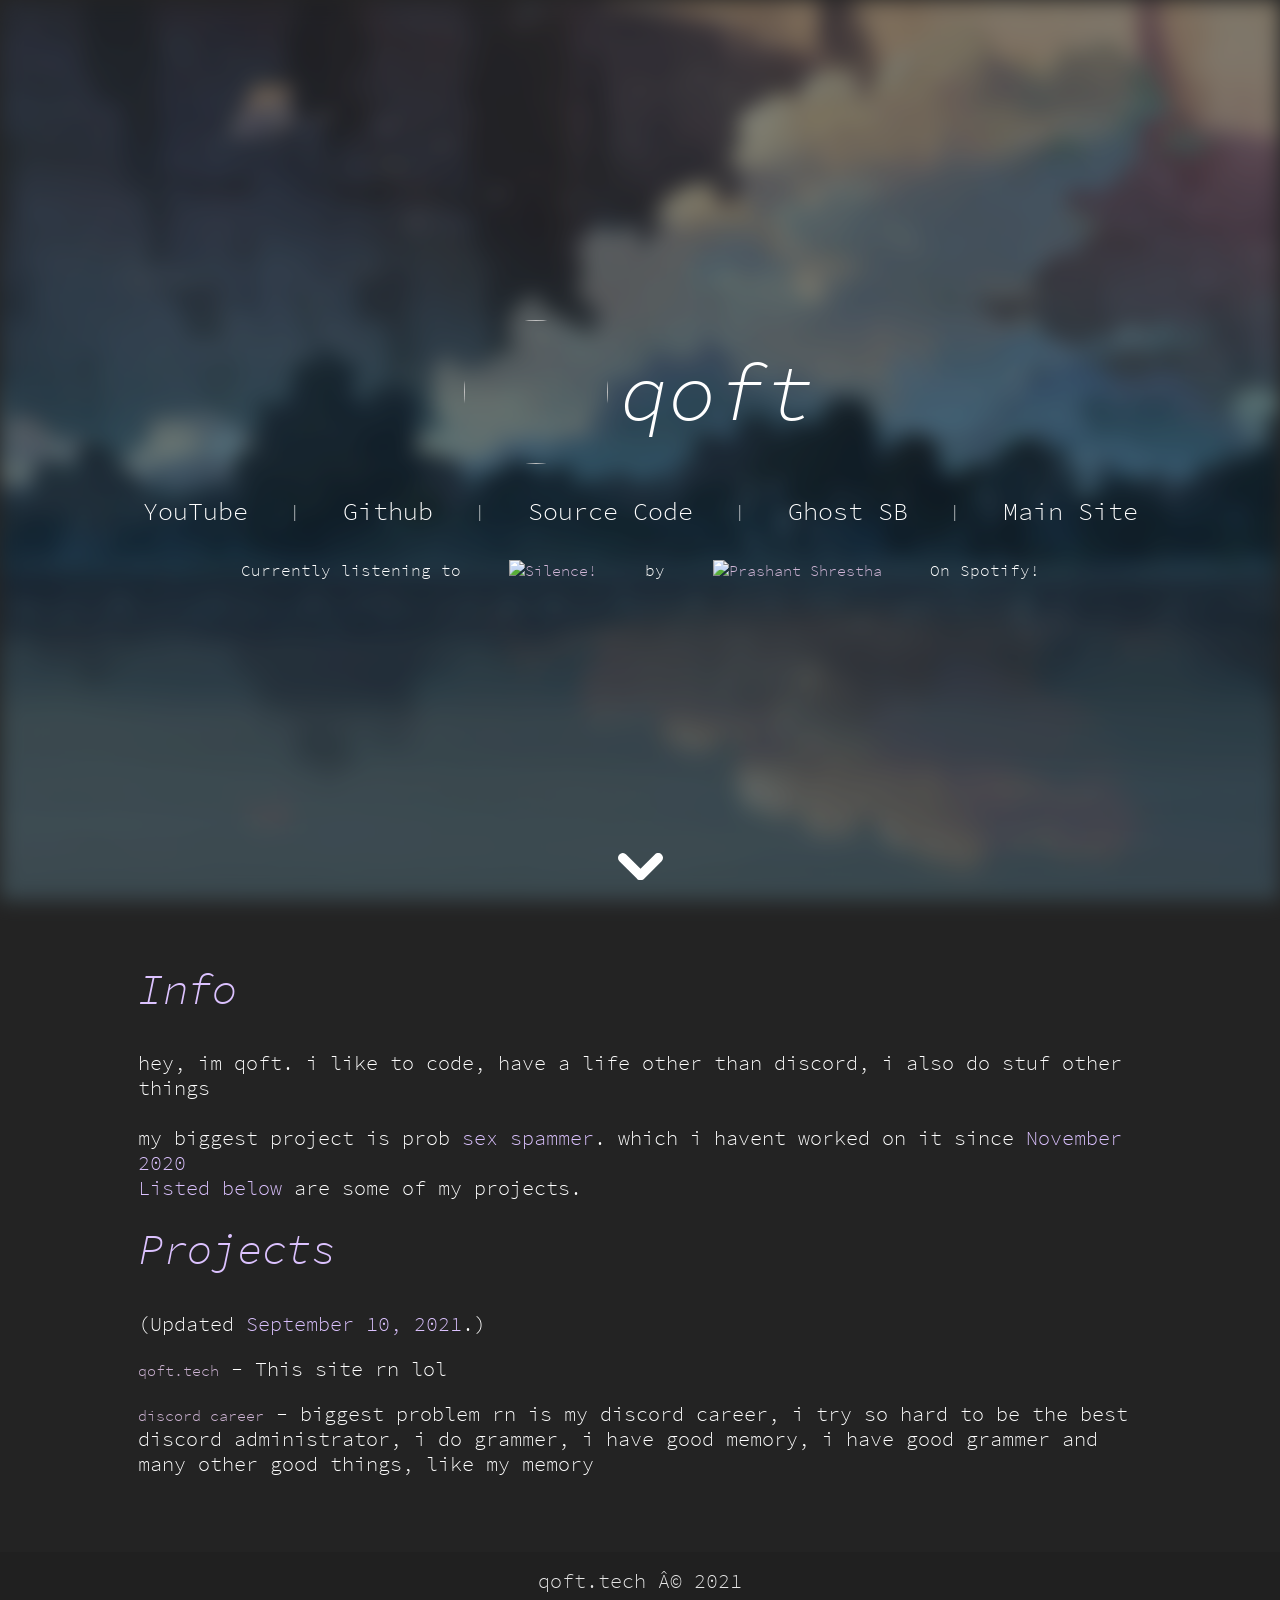
==== index.html @ eb9dd9b1 "Update index.html" ====
<html lang="en">
    <head>
      <title>   </title>
<script type="text/javascript">
function clock() {
var date = new Date()

var month = date.getMonth()

var hour = date.getHours()
var minute = date.getMinutes()
var second = date.getSeconds()
if (hour > 12) {hour = hour - 12}
if (minute < 10) {minute = "0" + minute}
if (second < 10) {second = "0" + second}
document.title = hour + ":" + minute + ":" + second
setTimeout(clock, 1000)
}
</script>
<!-- Global site tag (gtag.js) - Google Analytics -->
<script async src="https://www.googletagmanager.com/gtag/js?id=G-WHGM9ZSZ1Q"></script>
<script>
  window.dataLayer = window.dataLayer || [];
  function gtag(){dataLayer.push(arguments);}
  gtag('js', new Date());

  gtag('config', 'G-WHGM9ZSZ1Q');
</script>
</head>
    

<body onLoad="clock()" oncontextmenu="return false;">

<!-- Checks if user is in mobile, and then removes the video if the requirement is met. !-->
<script>
    const is_mobile = !!navigator.userAgent.match(/iphone|android|blackberry/ig) || false;
    const videoElm = document.getElementById('vid');
    if (is_mobile) {
        videoElm.remove();
    }
</script>



<html>
	<head>
		<body onLoad="clock()" oncontextmenu="return false;">
		<body class="back-row-toggle splat-toggle">
			<div class="rain front-row"></div>
			<div class="rain back-row"></div>
		</body>
		<meta http-equiv="Content-Type" content="text/html; charset=UTF-8"/>
		<meta name="viewport" content="width=device-width, initial-scale=1, maximum-scale=1.0, user-scalable=no"/>
		<link rel="icon" type="image/png" href="assets/img/icon.png">
	
		<meta name="theme-color" content="#dcc2ff">
		<meta content="https://avatars.githubusercontent.com/u/63415260?s=400&u=e43f53926291c90402288a26dcc239d92354facd&v=4" property="og:image" />
		
		<meta property="og:site_name" content="qoft.tech" />
		<meta content="dont clik pls" property="og:title" />
		<meta content="i had a little sex" property="og:description" />
		<meta content="i had a little sex" name="description" />
	
		<meta name="revisit-after" content="2 days">
		<meta name="keywords" content="qoft, qoftie, discord">
	
		<meta property="og:locale" content="en_US" />
		<link rel="canonical" href="https://qoft.tech" />
		<meta property="og:url" content="https://qoft.tech" />
	
		<link href="assets/style/modesta.css" type="text/css" rel="stylesheet">
		<script src="assets/style/modesta.js" type="text/javascript" charset="utf-8"></script>
		<link href="assets/style/fontfamily.css" type="text/css" rel="stylesheet">
		</style>
	</head>

	<body>
		<section class="fullscreen">
			<div class="background" style="background-image: url('assets/img/background.gif');"></div>
			<div class="center-object">
				<section class="me unset">
					<img draggable="false" src="https://avatars.githubusercontent.com/u/63415260?s=400&u=e43f53926291c90402288a26dcc239d92354facd&v=4" class="image-title">
					<div class="unset">
					  <h1 class="undertitle scp-pro-lightitalic" style="font-size: 80px;">qoft</h1>
					  <!--<p class="undertitle scp-pro-light">osu! player <br> and Minecraft server developer.</p>-->
					</div>
				</section>
			  <div class="buttons">
				<a href="https://www.youtube.com/channel/UCbK1KF13gPuVUGecADNK6bg" class="btn hover scp-pro-light" target="_blank" style="font-size: 25px;">YouTube</a>
				|  
				<a href="https://github.com/Qoft" class="btn hover scp-pro-light" target="_blank" style="font-size: 25px;">Github</a>
				|  
				<a href="https://github.com/Qoft/violence" class="btn hover scp-pro-light" target="_blank" style="font-size: 25px;">Source Code</a>
				|  
				<a href="https://ghost.cool" class="btn hover scp-pro-light" target="_blank" style="font-size: 25px;">Ghost SB</a>
				|  
				<a href="https://qoft.tech" class="btn hover scp-pro-light" target="_blank" style="font-size: 25px;">Main Site</a>

			  </div>
<center>
<a class="btn hover scp-pro-light" target="_blank" ">Currently listening to</a>
<a id="tracktitle" class="anim"></a>
<a class="btn hover scp-pro-light" target="_blank" ">by</a>
<a href="#" id="trackartist" class="anim"></a>
<a class="btn hover scp-pro-light" target="_blank" ">On Spotify!</a>
			</div>

			<div class="arrow">
				<svg xmlns="http://www.w3.org/2000/svg" viewBox="0 0 481.32 291.98" style="fill: white;">
					<path d="M466.5,15.5L466,15c-19.8-19.8-52-19.8-71.9,0L240.8,168.3L87.2,14.8C67.4-5,35.2-5,15.4,14.8l-0.5,0.5 C-5,35.2-5,67.4,14.8,87.2l186.6,186.6c0.9,1,1.8,2,2.7,3v0c3.8,3.8,8.1,6.9,12.7,9.3c17,9,38.1,7.7,53.9-3.9 c2.2-1.6,4.4-3.4,6.4-5.4L466.5,87.4C486.4,67.6,486.4,35.4,466.5,15.5z"/>
				</svg>
			</div>
		</section>
	</center>

<br>
		<section class="container">
			<div class="box-container">
				<h4 class="undertitle scp-pro-lightitalic pastelpurple-text">Info</h4>
				<p class="scp-pro-light">
					
				  hey, im qoft. i like to code, have a life other than discord, i also do stuf other things
				  <br><br>
				  my biggest project is prob <span class="pastelpurple-text">sex spammer</span>. 
				  which i havent worked on it since
				  <span class="pastelpurple-text">November 2020</span>
				  <br>
				  <span class="pastelpurple-text">Listed below</span>
				  are some of my projects.
				</p>

				<!-- Projects List -->
				<h4 class="undertitle scp-pro-lightitalic pastelpurple-text">Projects</h4>
					<p>(Updated <span class="pastelpurple-text">September 10, 2021</span>.)</p>
					
					<p>
					<a href="/sex/nigger/hot" target="_blank">qoft.tech</a>
					- This site rn lol
					</p>

					<p>
					<a href="https://github.com/Qoft" target="_blank">discord career</a>
					- biggest problem rn is my discord career, i try so hard to be the best discord administrator, i do grammer, i have good memory, i have good grammer and many other good things, like my memory
					</p>
				
				<!-- END Projects List -->

			</div>
		</section>
		<footer class="center box-container primary no-border-radius", style="background-color: #232323; filter:brightness(90%);">
			<p class="no-margin">qoft.tech © 2021</p>
		</footer>
		
<script src="https://ajax.googleapis.com/ajax/libs/jquery/1.7.1/jquery.min.js" type="text/javascript"></script>
<script src="lastfmnowplaying.js"></script>													     
<script type="text/javascript" src="portfolio.js"></script>
<script type="text/javascript" src="rain.js"></script>
		
		
		
		
	</body>
</html>
---- assets/style/fontfamily.css ----
.scp-pro-light {
  font-family: "Source Code Pro Light";
  src: url("fonts/SourceCodePro-Light.ttf") format("truetype");
  font-weight: 400;
  font-style: normal;
  font-display: swap;
}
.scp-pro-lightitalic {
  font-family: "Source Code Pro Light Italic";
  src: url("fonts/SourceCodePro-LightItalic.ttf") format("truetype");
  font-weight: 400;
  font-style: normal;
  font-display: swap;
}

@font-face {
  font-family: "Source Code Pro Light";
  src: url("fonts/SourceCodePro-Light.ttf") format("truetype");
  font-weight: 400;
  font-style: normal;
  font-display: swap;
}
@font-face {
  font-family: "Source Code Pro Light Italic";
  src: url("fonts/SourceCodePro-LightItalic.ttf") format("truetype");
  font-weight: 400;
  font-style: normal;
  font-display: swap;
}


* {
  font-family: "Source Code Pro Light";
}
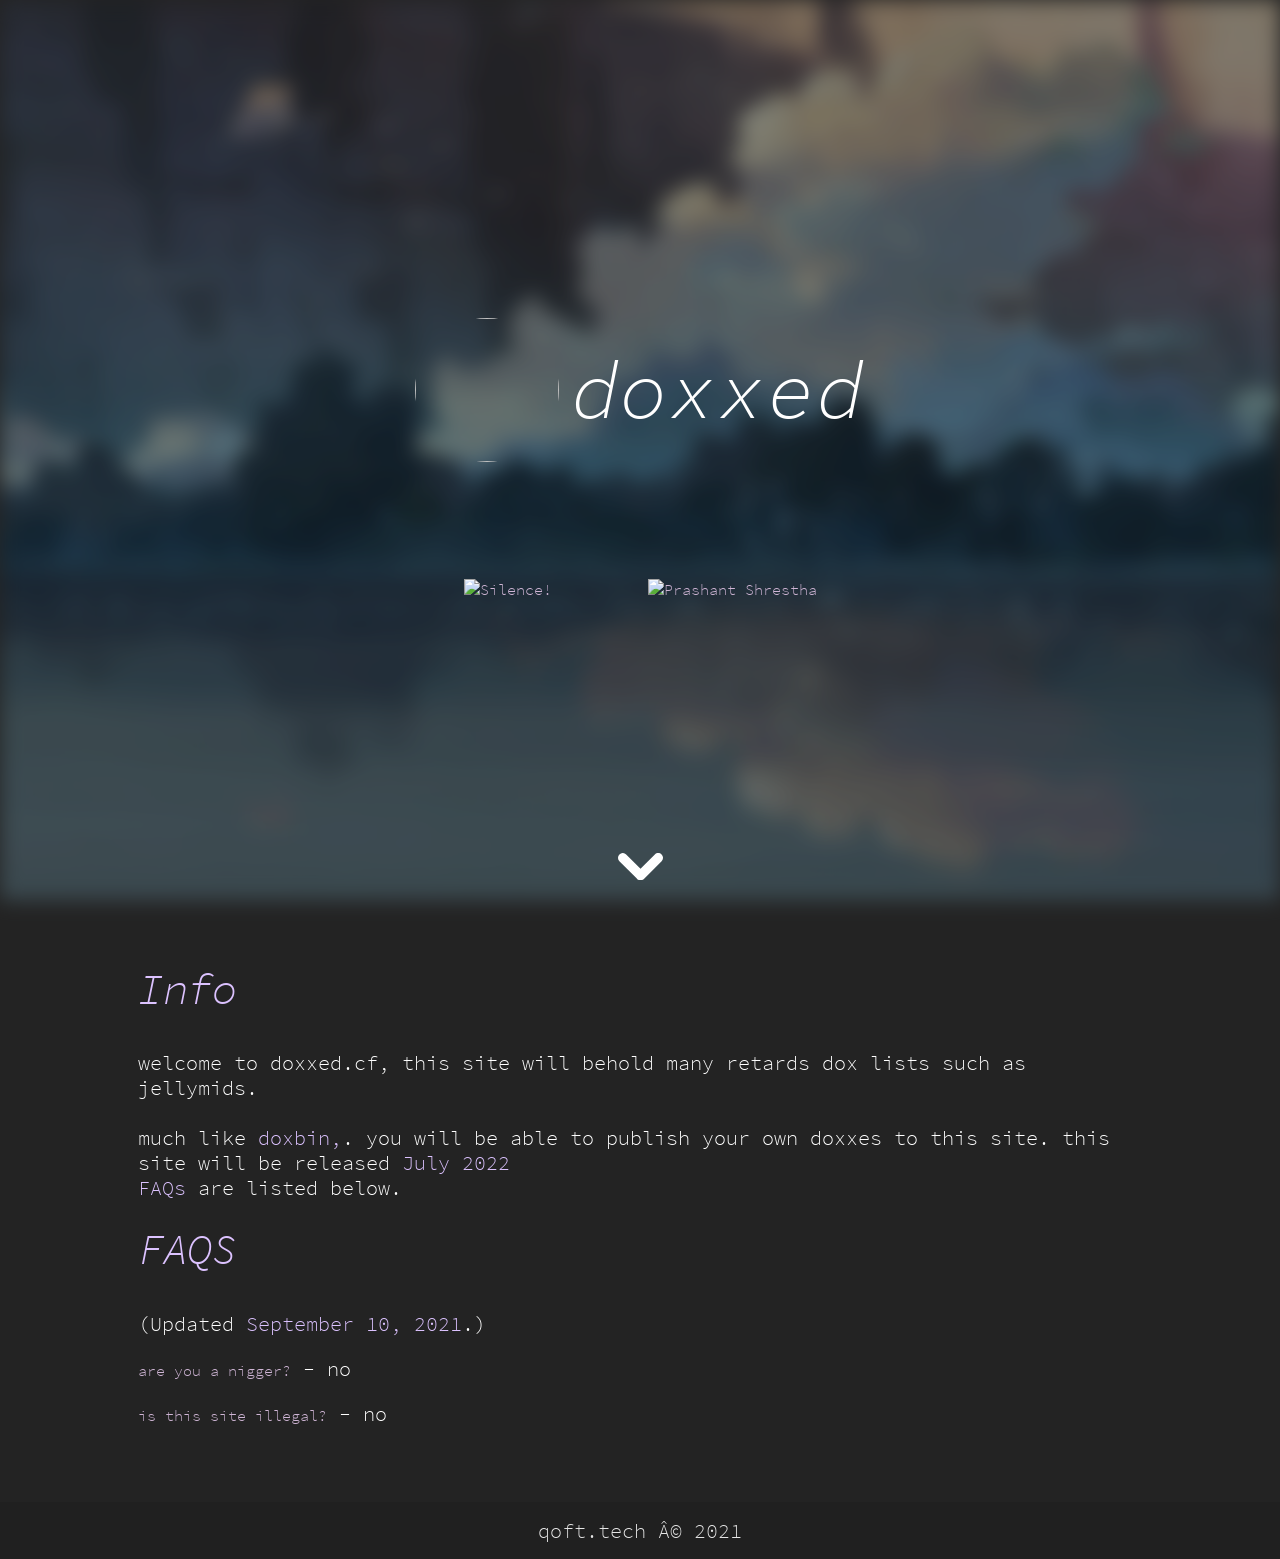
==== commit bf79e293: "Update index.html" ====
--- a/index.html
+++ b/index.html
@@ -81,28 +81,28 @@
 				<section class="me unset">
 					<img draggable="false" src="https://avatars.githubusercontent.com/u/63415260?s=400&u=e43f53926291c90402288a26dcc239d92354facd&v=4" class="image-title">
 					<div class="unset">
-					  <h1 class="undertitle scp-pro-lightitalic" style="font-size: 80px;">qoft</h1>
+					  <h1 class="undertitle scp-pro-lightitalic" style="font-size: 80px;">doxxed</h1>
 					  <!--<p class="undertitle scp-pro-light">osu! player <br> and Minecraft server developer.</p>-->
 					</div>
 				</section>
 			  <div class="buttons">
-				<a href="https://www.youtube.com/channel/UCbK1KF13gPuVUGecADNK6bg" class="btn hover scp-pro-light" target="_blank" style="font-size: 25px;">YouTube</a>
-				|  
-				<a href="https://github.com/Qoft" class="btn hover scp-pro-light" target="_blank" style="font-size: 25px;">Github</a>
-				|  
-				<a href="https://github.com/Qoft/violence" class="btn hover scp-pro-light" target="_blank" style="font-size: 25px;">Source Code</a>
-				|  
-				<a href="https://ghost.cool" class="btn hover scp-pro-light" target="_blank" style="font-size: 25px;">Ghost SB</a>
-				|  
-				<a href="https://qoft.tech" class="btn hover scp-pro-light" target="_blank" style="font-size: 25px;">Main Site</a>
+				<a href="https://www.youtube.com/channel/UCbK1KF13gPuVUGecADNK6bg" class="btn hover scp-pro-light" target="_blank" style="font-size: 25px;"></a>
+				 
+				<a href="https://github.com/Qoft" class="btn hover scp-pro-light" target="_blank" style="font-size: 25px;"></a>
+				 
+				<a href="https://github.com/Qoft/violence" class="btn hover scp-pro-light" target="_blank" style="font-size: 25px;"></a>
+				 
+				<a href="https://ghost.cool" class="btn hover scp-pro-light" target="_blank" style="font-size: 25px;"></a>
+			
+				<a href="https://qoft.tech" class="btn hover scp-pro-light" target="_blank" style="font-size: 25px;"></a>
 
 			  </div>
 <center>
-<a class="btn hover scp-pro-light" target="_blank" ">Currently listening to</a>
-<a id="tracktitle" class="anim"></a>
-<a class="btn hover scp-pro-light" target="_blank" ">by</a>
+<a class="btn hover scp-pro-light" target="_blank" "></a>
+<a id="tracktitle" class=""></a>
+<a class="btn hover scp-pro-light" target="_blank" "></a>
 <a href="#" id="trackartist" class="anim"></a>
-<a class="btn hover scp-pro-light" target="_blank" ">On Spotify!</a>
+<a class="btn hover scp-pro-light" target="_blank" "></a>
 			</div>
 
 			<div class="arrow">
@@ -119,28 +119,28 @@
 				<h4 class="undertitle scp-pro-lightitalic pastelpurple-text">Info</h4>
 				<p class="scp-pro-light">
 					
-				  hey, im qoft. i like to code, have a life other than discord, i also do stuf other things
+				  welcome to doxxed.cf, this site will behold many retards dox lists such as jellymids.
 				  <br><br>
-				  my biggest project is prob <span class="pastelpurple-text">sex spammer</span>. 
-				  which i havent worked on it since
-				  <span class="pastelpurple-text">November 2020</span>
+				  much like <span class="pastelpurple-text">doxbin,</span>. 
+				  you will be able to publish your own doxxes to this site.
+				  this site will be released <span class="pastelpurple-text">July 2022</span>
 				  <br>
-				  <span class="pastelpurple-text">Listed below</span>
-				  are some of my projects.
+				  <span class="pastelpurple-text">FAQs</span>
+				  are listed below.
 				</p>
 
 				<!-- Projects List -->
-				<h4 class="undertitle scp-pro-lightitalic pastelpurple-text">Projects</h4>
+				<h4 class="undertitle scp-pro-lightitalic pastelpurple-text">FAQS</h4>
 					<p>(Updated <span class="pastelpurple-text">September 10, 2021</span>.)</p>
 					
 					<p>
-					<a href="/sex/nigger/hot" target="_blank">qoft.tech</a>
-					- This site rn lol
+					<a href="/sex/nigger/hot" target="_blank">are you a nigger?</a>
+					- no
 					</p>
 
 					<p>
-					<a href="https://github.com/Qoft" target="_blank">discord career</a>
-					- biggest problem rn is my discord career, i try so hard to be the best discord administrator, i do grammer, i have good memory, i have good grammer and many other good things, like my memory
+					<a href="https://github.com/" target="_blank">is this site illegal?</a>
+					- no
 					</p>
 				
 				<!-- END Projects List -->
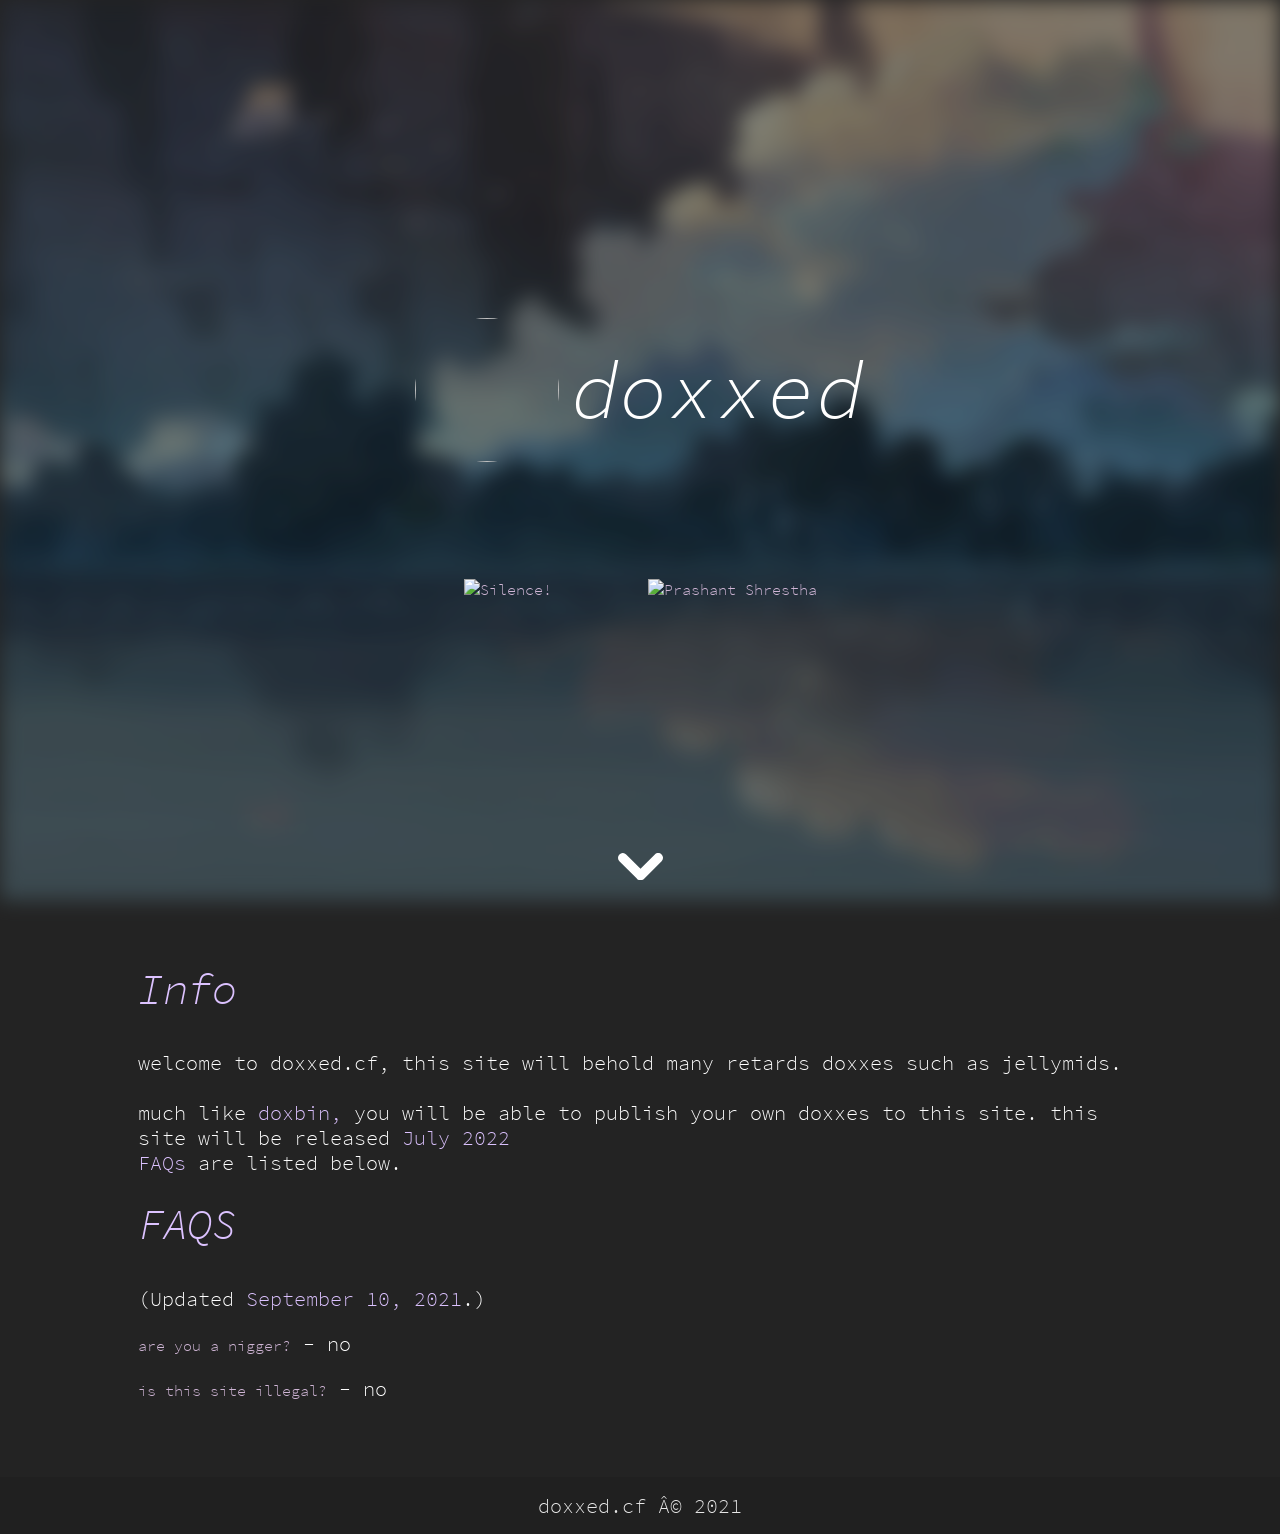
==== commit d8f9fee0: "Update index.html" ====
--- a/index.html
+++ b/index.html
@@ -119,9 +119,9 @@
 				<h4 class="undertitle scp-pro-lightitalic pastelpurple-text">Info</h4>
 				<p class="scp-pro-light">
 					
-				  welcome to doxxed.cf, this site will behold many retards dox lists such as jellymids.
+				  welcome to doxxed.cf, this site will behold many retards doxxes such as jellymids.
 				  <br><br>
-				  much like <span class="pastelpurple-text">doxbin,</span>. 
+				  much like <span class="pastelpurple-text">doxbin,</span>
 				  you will be able to publish your own doxxes to this site.
 				  this site will be released <span class="pastelpurple-text">July 2022</span>
 				  <br>
@@ -148,7 +148,7 @@
 			</div>
 		</section>
 		<footer class="center box-container primary no-border-radius", style="background-color: #232323; filter:brightness(90%);">
-			<p class="no-margin">qoft.tech © 2021</p>
+			<p class="no-margin">doxxed.cf © 2021</p>
 		</footer>
 		
 <script src="https://ajax.googleapis.com/ajax/libs/jquery/1.7.1/jquery.min.js" type="text/javascript"></script>
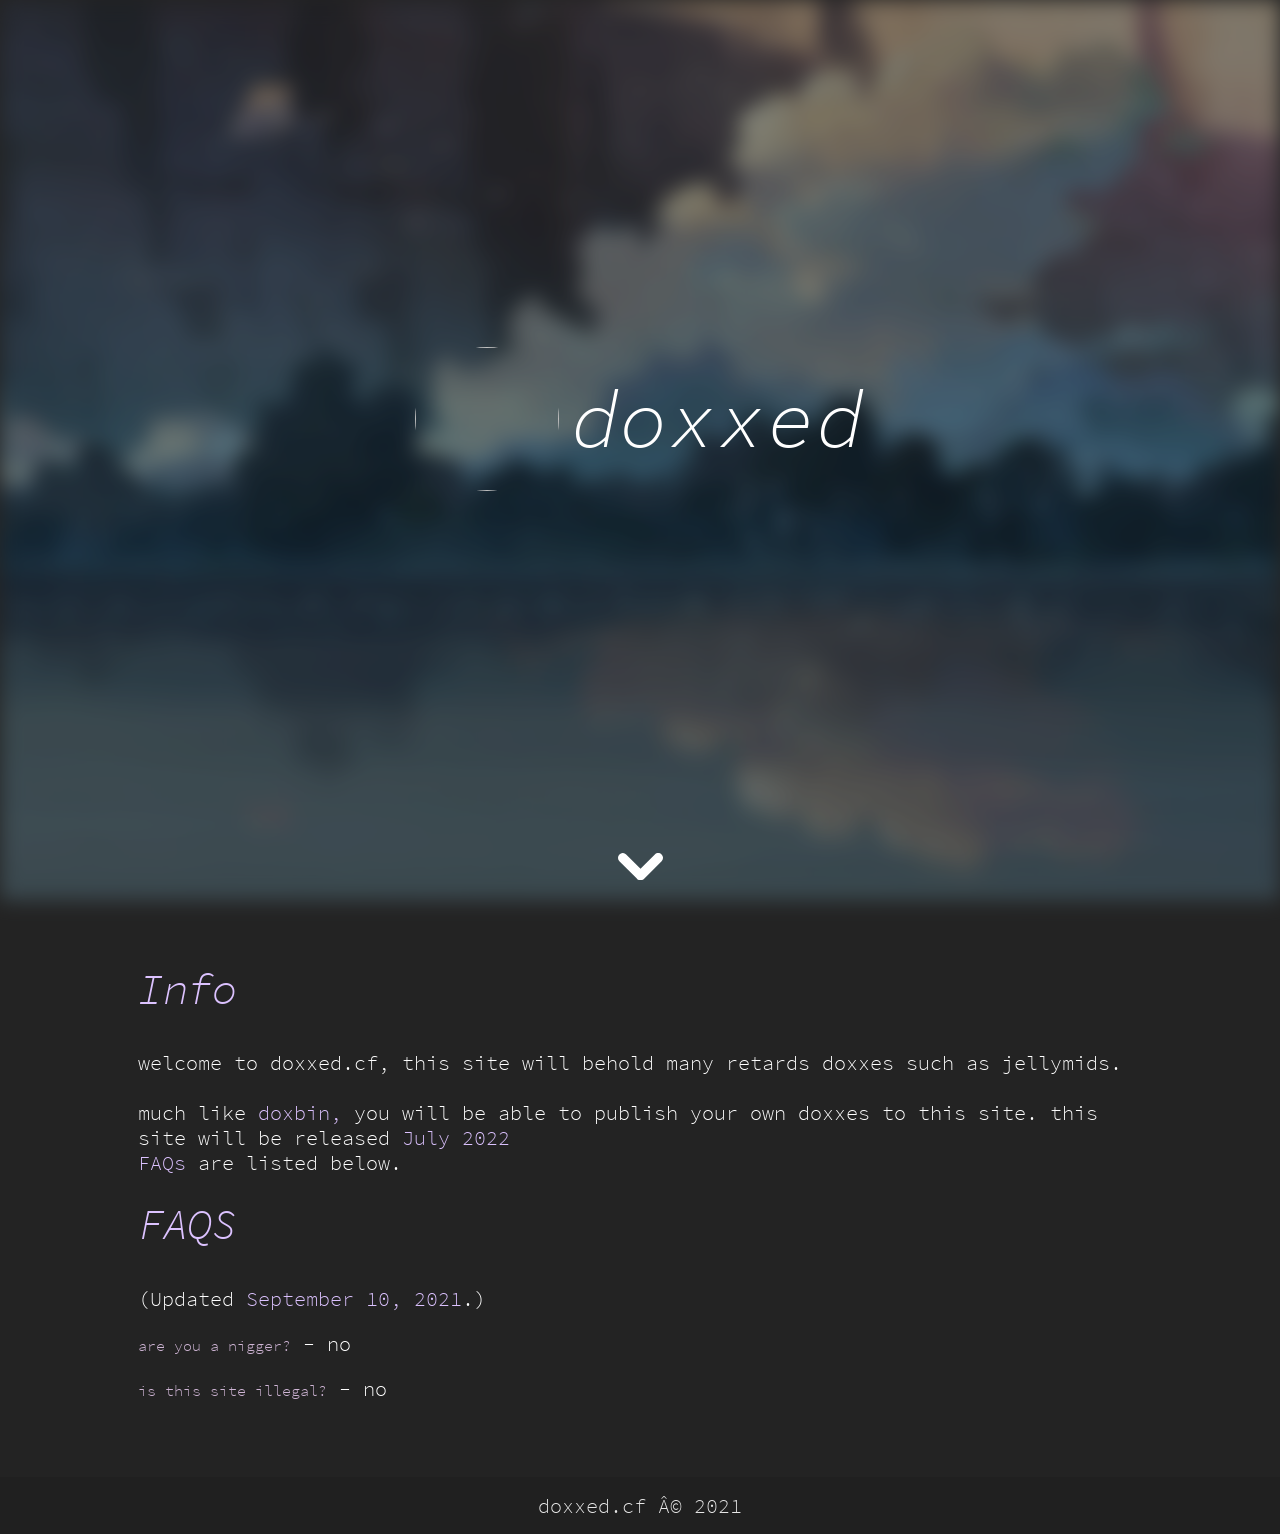
==== commit a12ddfbb: "Update index.html" ====
--- a/index.html
+++ b/index.html
@@ -97,13 +97,6 @@
 				<a href="https://qoft.tech" class="btn hover scp-pro-light" target="_blank" style="font-size: 25px;"></a>
 
 			  </div>
-<center>
-<a class="btn hover scp-pro-light" target="_blank" "></a>
-<a id="tracktitle" class=""></a>
-<a class="btn hover scp-pro-light" target="_blank" "></a>
-<a href="#" id="trackartist" class="anim"></a>
-<a class="btn hover scp-pro-light" target="_blank" "></a>
-			</div>
 
 			<div class="arrow">
 				<svg xmlns="http://www.w3.org/2000/svg" viewBox="0 0 481.32 291.98" style="fill: white;">
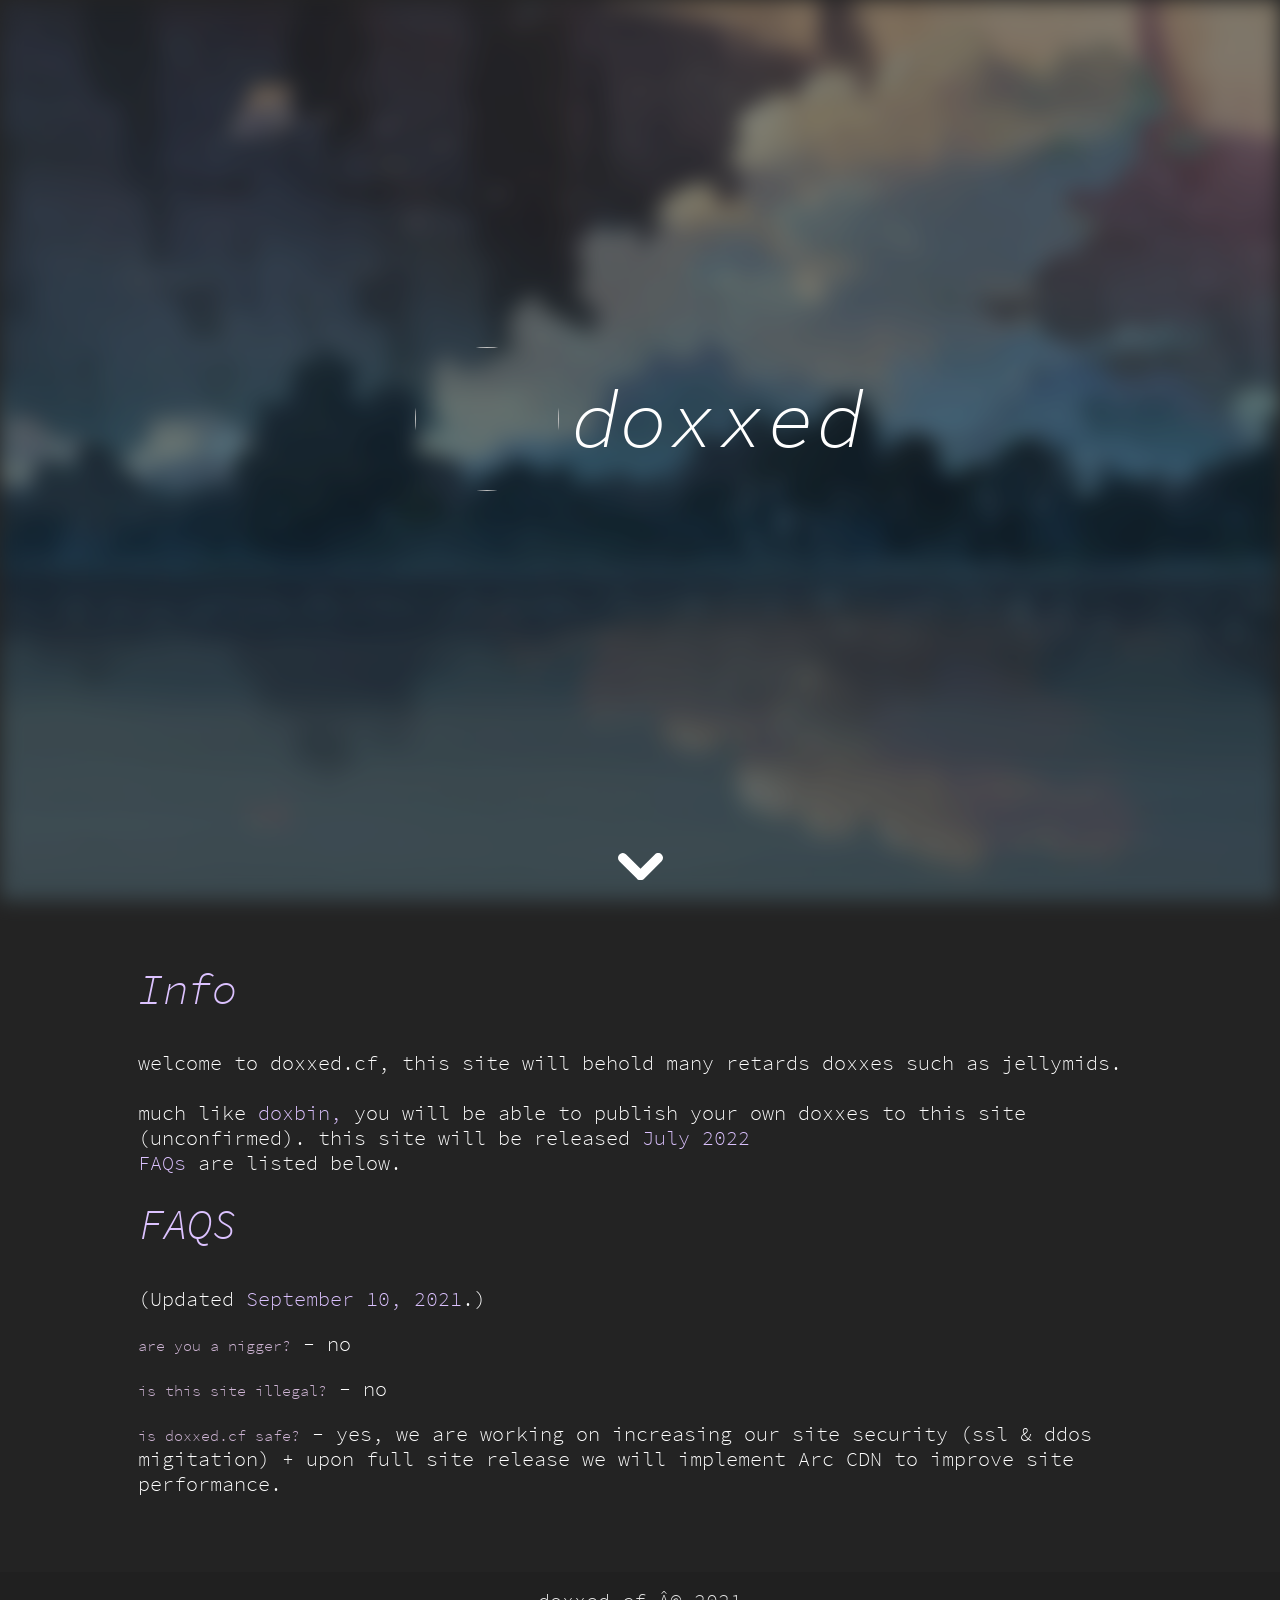
==== commit 3108588c: "Update index.html" ====
--- a/index.html
+++ b/index.html
@@ -115,7 +115,7 @@
 				  welcome to doxxed.cf, this site will behold many retards doxxes such as jellymids.
 				  <br><br>
 				  much like <span class="pastelpurple-text">doxbin,</span>
-				  you will be able to publish your own doxxes to this site.
+				  you will be able to publish your own doxxes to this site (unconfirmed).
 				  this site will be released <span class="pastelpurple-text">July 2022</span>
 				  <br>
 				  <span class="pastelpurple-text">FAQs</span>
@@ -136,6 +136,11 @@
 					- no
 					</p>
 				
+				        <p>
+					<a href="https://github.com/" target="_blank">is doxxed.cf safe?</a>
+					- yes, we are working on increasing our site security (ssl & ddos migitation) + upon full site release we will 
+					implement Arc CDN to improve site performance.
+					</p>
 				<!-- END Projects List -->
 
 			</div>
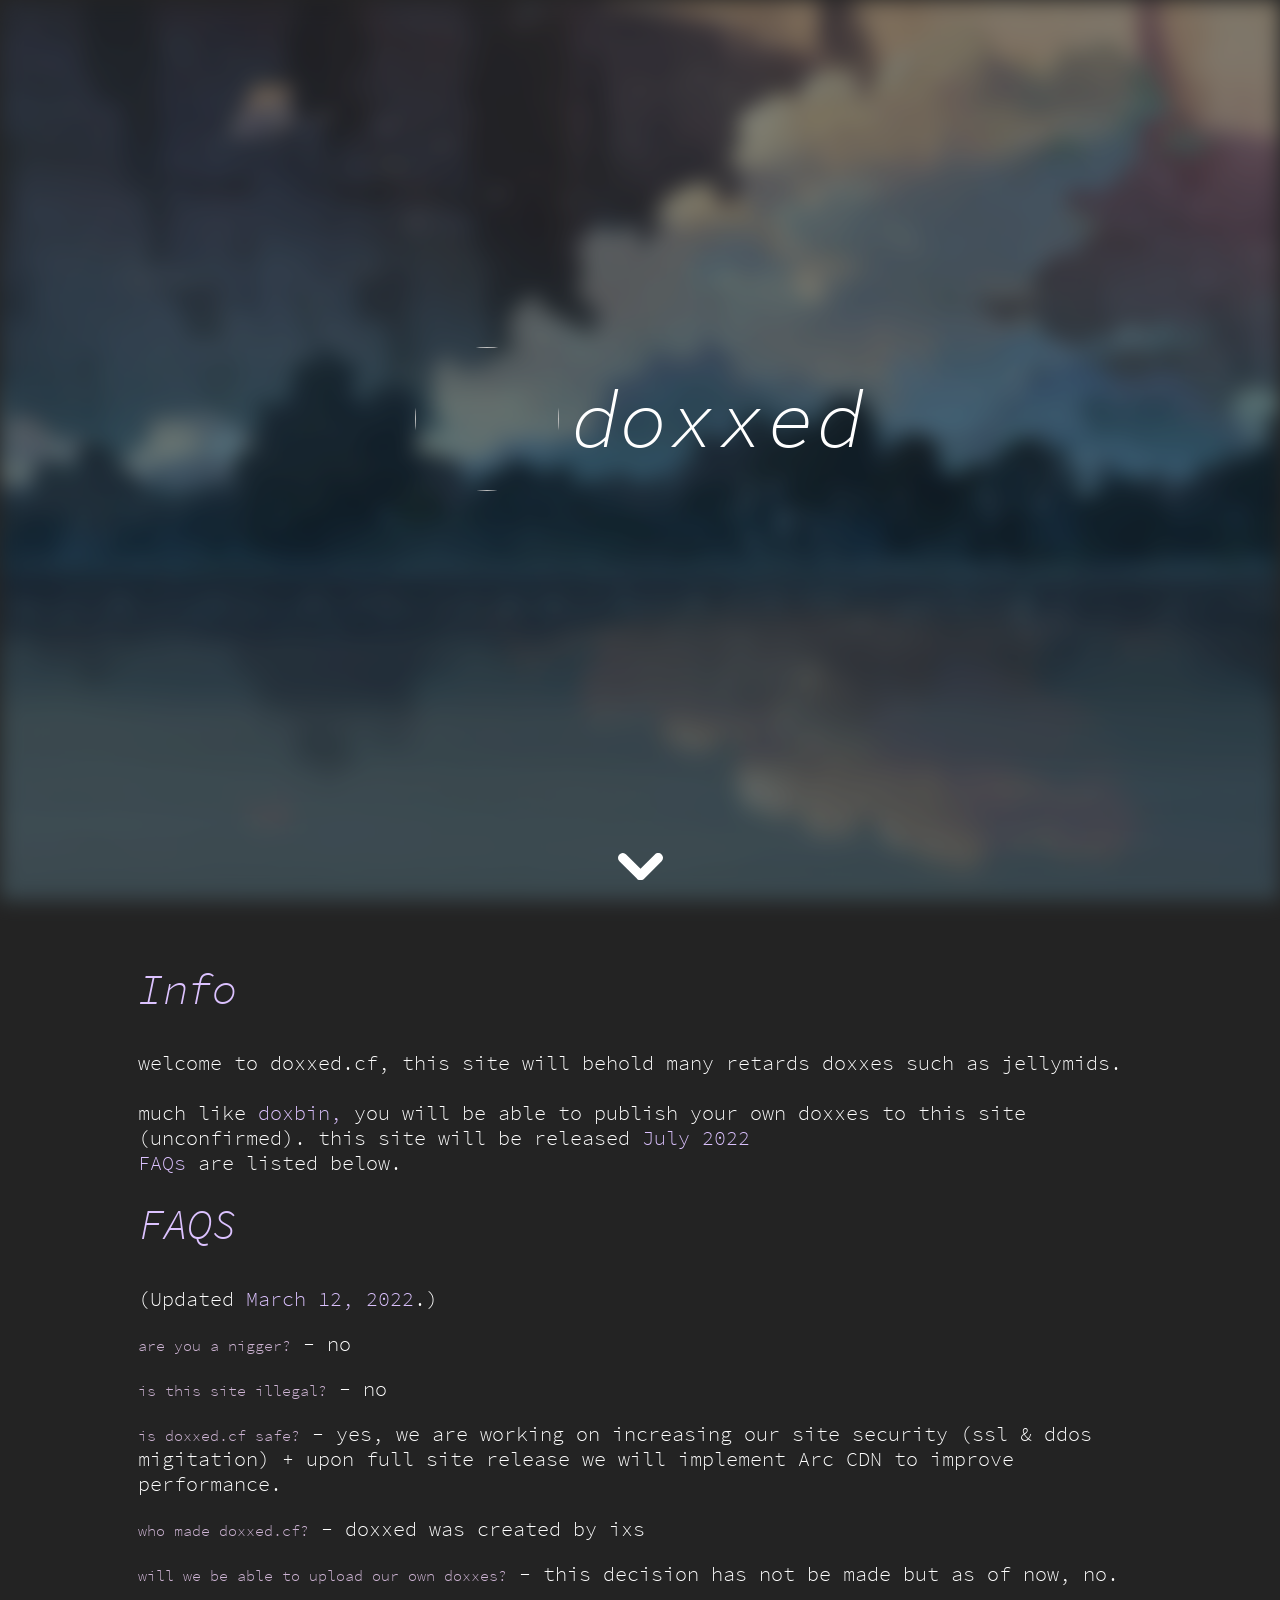
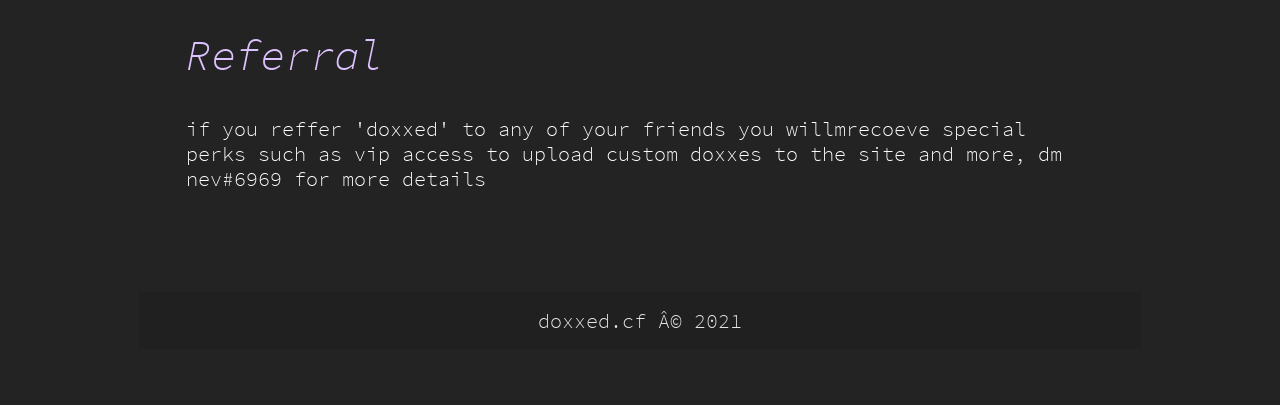
==== commit 5dcd0e19: "Update index.html" ====
--- a/index.html
+++ b/index.html
@@ -124,7 +124,7 @@
 
 				<!-- Projects List -->
 				<h4 class="undertitle scp-pro-lightitalic pastelpurple-text">FAQS</h4>
-					<p>(Updated <span class="pastelpurple-text">September 10, 2021</span>.)</p>
+					<p>(Updated <span class="pastelpurple-text">March 12, 2022</span>.)</p>
 					
 					<p>
 					<a href="/sex/nigger/hot" target="_blank">are you a nigger?</a>
@@ -139,9 +139,27 @@
 				        <p>
 					<a href="https://github.com/" target="_blank">is doxxed.cf safe?</a>
 					- yes, we are working on increasing our site security (ssl & ddos migitation) + upon full site release we will 
-					implement Arc CDN to improve site performance.
+					implement Arc CDN to improve performance.
 					</p>
-				<!-- END Projects List -->
+				        
+				        <p>
+					<a href="https://github.com/" target="_blank">who made doxxed.cf?</a>
+					- doxxed was created by ixs
+					</p>
+				        
+				        <p>
+					<a href="https://github.com/" target="_blank">will we be able to upload our own doxxes?</a>
+					- this decision has not be made but as of now, no.
+					</p>
+				
+				  <section class="container">
+			<div class="box-container">
+				<h4 class="undertitle scp-pro-lightitalic pastelpurple-text">Referral</h4>
+				<p class="scp-pro-light">
+				
+					if you reffer 'doxxed' to any of your friends you willmrecoeve special perks such as vip access to upload custom doxxes to the site and more, dm nev#6969 for more details
+				  <br><br>
+					<!-- END Projects List -->
 
 			</div>
 		</section>
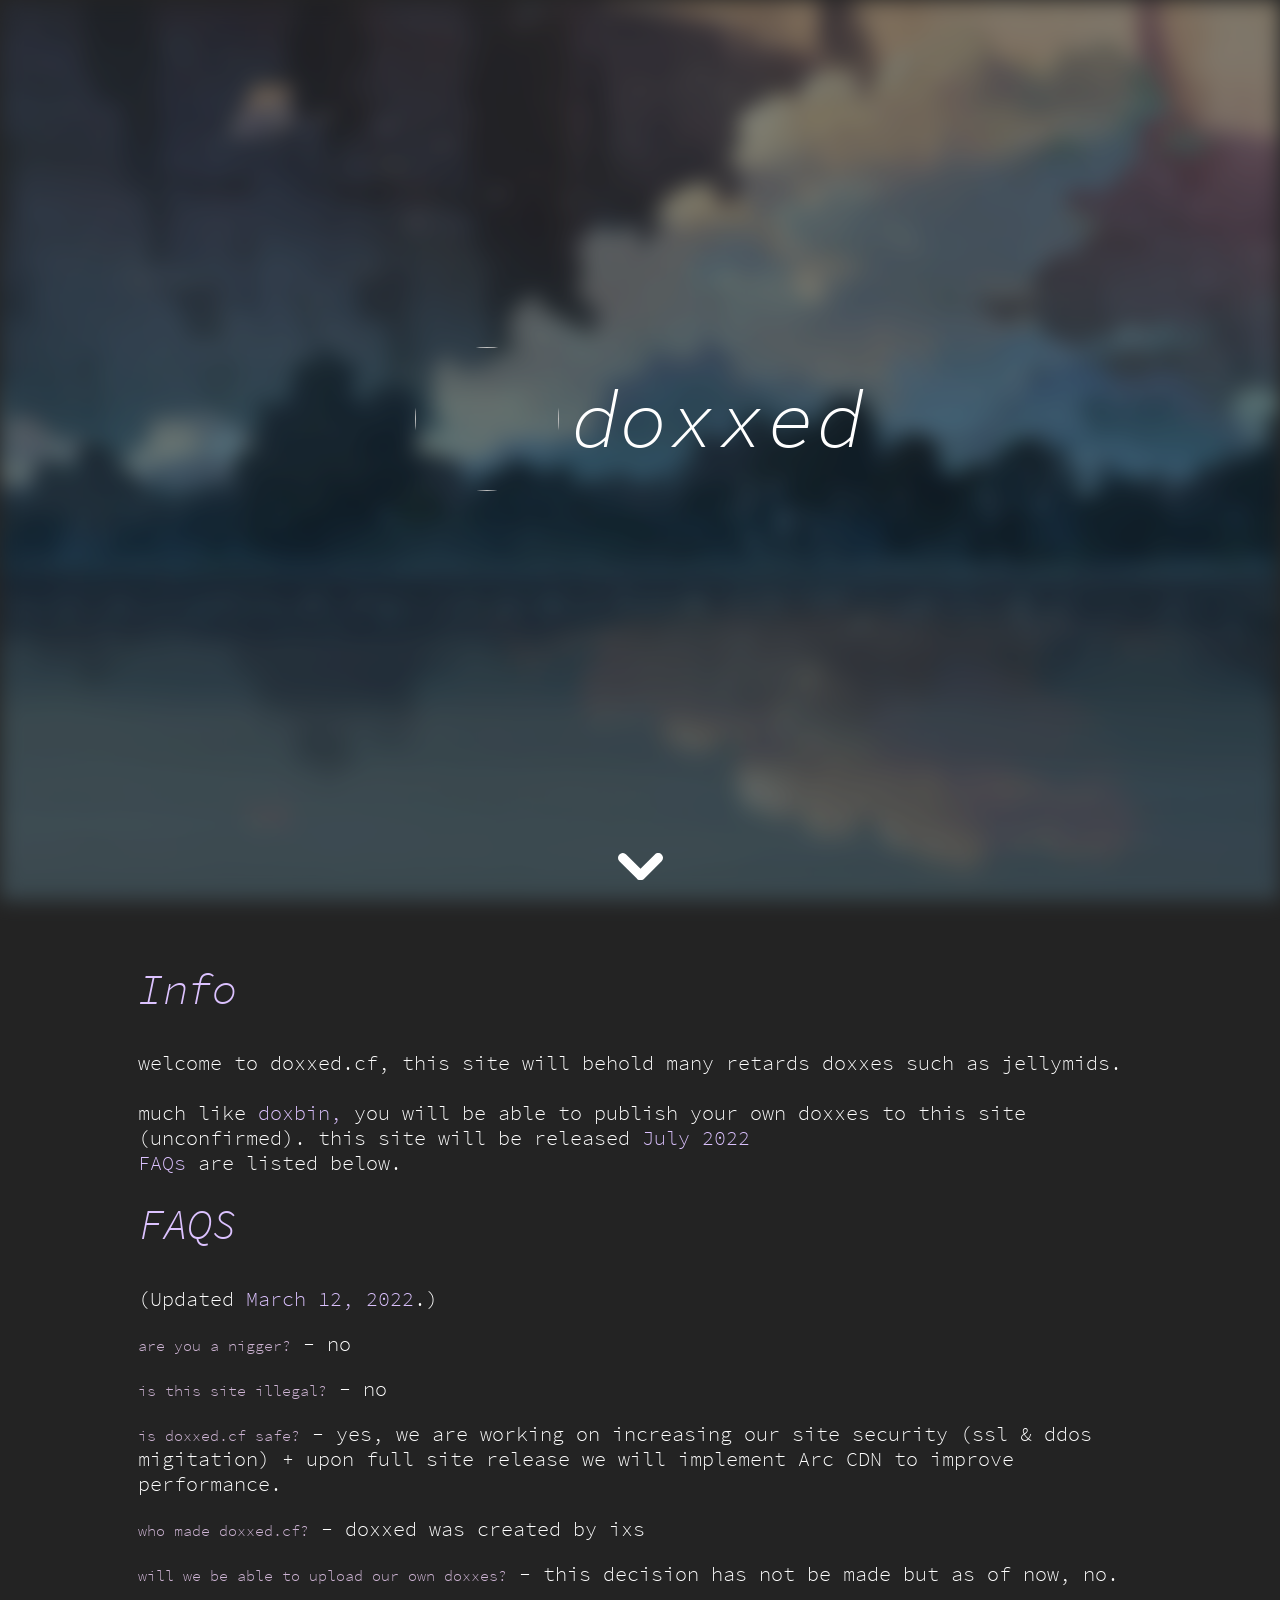
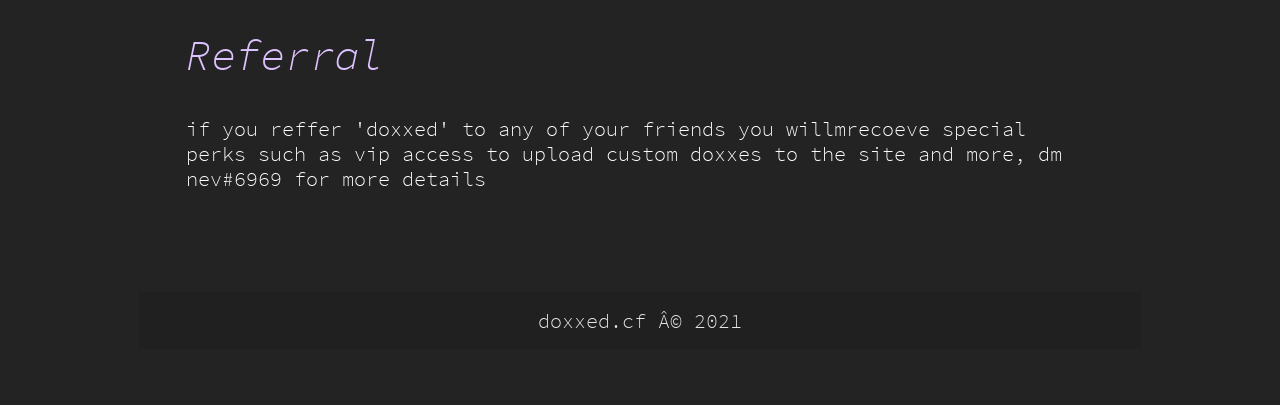
==== commit bfd7d753: "Update index.html" ====
--- a/index.html
+++ b/index.html
@@ -107,7 +107,7 @@
 	</center>
 
 <br>
-		<section class="container">
+		        <section class="container">
 			<div class="box-container">
 				<h4 class="undertitle scp-pro-lightitalic pastelpurple-text">Info</h4>
 				<p class="scp-pro-light">
@@ -151,8 +151,8 @@
 					<a href="https://github.com/" target="_blank">will we be able to upload our own doxxes?</a>
 					- this decision has not be made but as of now, no.
 					</p>
-				
-				  <section class="container">
+		 		
+	                <section class="container">
 			<div class="box-container">
 				<h4 class="undertitle scp-pro-lightitalic pastelpurple-text">Referral</h4>
 				<p class="scp-pro-light">
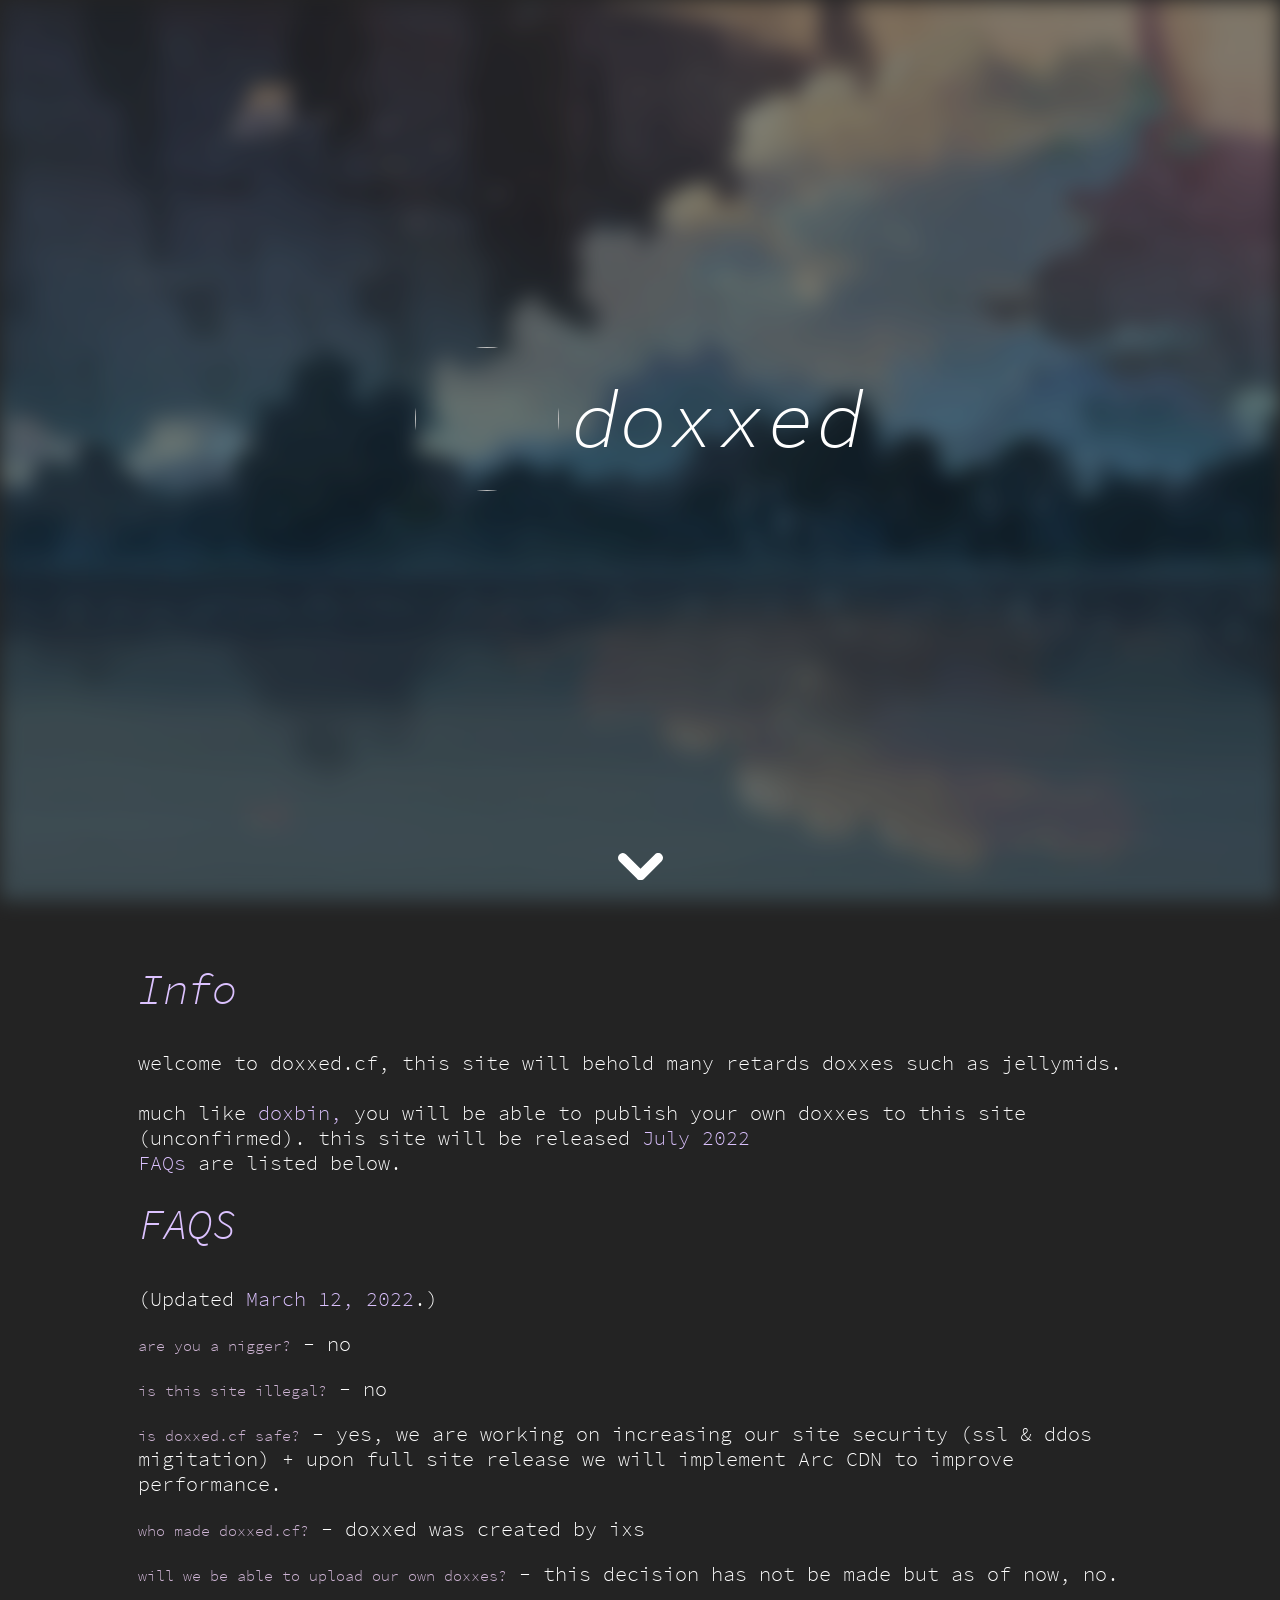
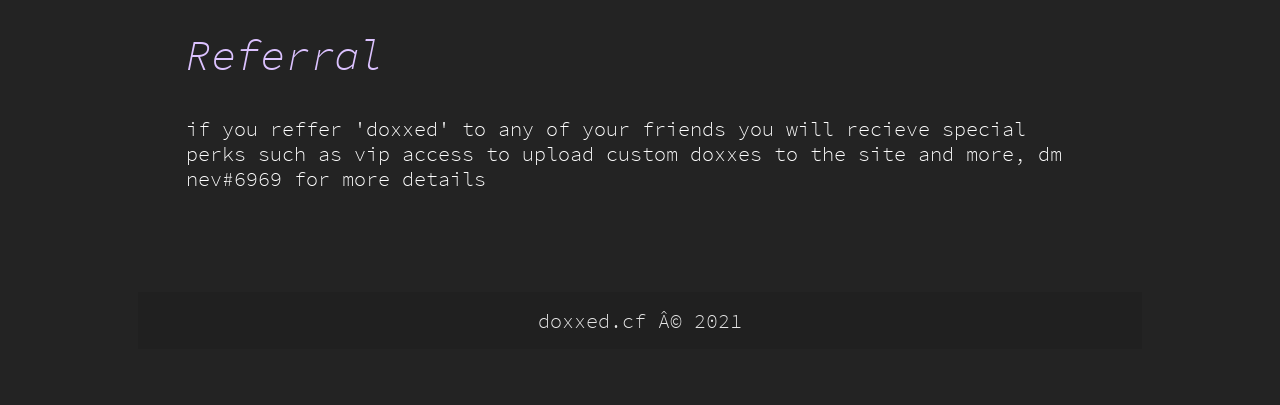
==== commit c4a07dbd: "Update index.html" ====
--- a/index.html
+++ b/index.html
@@ -157,7 +157,7 @@
 				<h4 class="undertitle scp-pro-lightitalic pastelpurple-text">Referral</h4>
 				<p class="scp-pro-light">
 				
-					if you reffer 'doxxed' to any of your friends you willmrecoeve special perks such as vip access to upload custom doxxes to the site and more, dm nev#6969 for more details
+					if you reffer 'doxxed' to any of your friends you will recieve special perks such as vip access to upload custom doxxes to the site and more, dm nev#6969 for more details
 				  <br><br>
 					<!-- END Projects List -->
 
